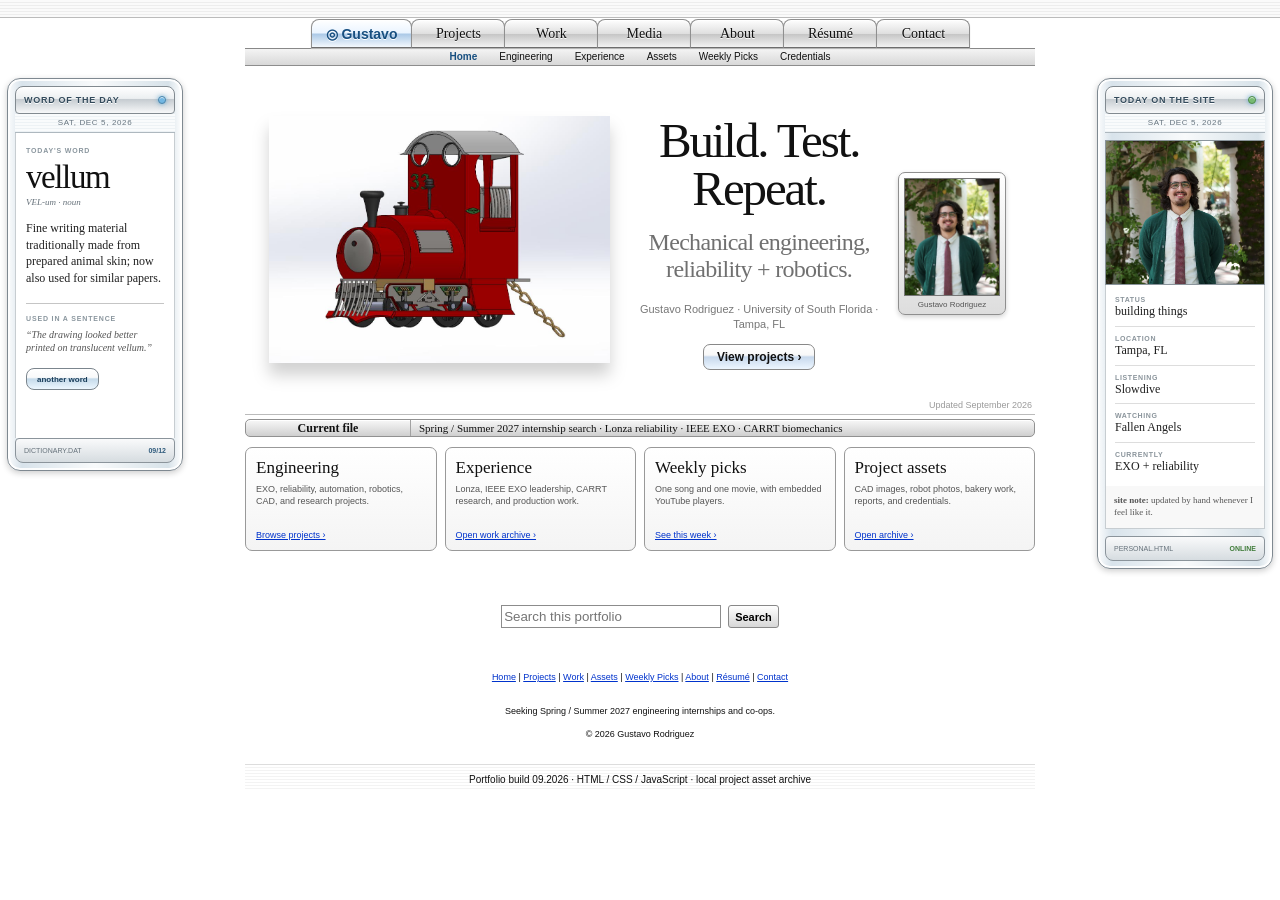
==== index.html @ 93cbeab0 "Add files via upload" ====
<!doctype html>
<html lang="en"><head><meta charset="utf-8"/><meta content="width=device-width,initial-scale=1" name="viewport"/><meta content="Gustavorodriguezpc" name="author"/><meta content="Gustavo Rodriguez mechanical engineering portfolio." name="description"/><title>Gustavo Rodriguez</title><link href="styles.css" rel="stylesheet"/></head><body data-page="home">
<aside aria-label="Word of the day" class="daily-dock left"><section class="daily-card"><div class="daily-titlebar"><span>WORD OF THE DAY</span><span class="daily-led"></span></div><div class="daily-date" data-daily-date=""></div><div class="daily-body"><div class="word-kicker">TODAY'S WORD</div><h2 class="daily-word" data-word=""></h2><div class="word-meta"><span data-pronunciation=""></span> · <span data-pos=""></span></div><p class="word-definition" data-definition=""></p><div class="word-rule"></div><div class="word-example-label">USED IN A SENTENCE</div><p class="word-example" data-example=""></p><button class="mini-aqua" data-next-word="" type="button">another word</button></div><div class="daily-status"><span>DICTIONARY.DAT</span><b data-word-index="">01/12</b></div></section></aside>
<aside aria-label="Today on Gustavo's site" class="daily-dock right"><section class="daily-card"><div class="daily-titlebar"><span>TODAY ON THE SITE</span><span class="daily-led alt"></span></div><div class="daily-date" data-daily-date=""></div><div class="site-photo"><img alt="Gustavo Rodriguez" id="sideHeadshot" src="gustavo-headshot-horizontal.webp"/></div><div class="site-lines"><div><small>STATUS</small><strong id="sideStatus">building things</strong></div><div><small>LOCATION</small><strong>Tampa, FL</strong></div><div><small>LISTENING</small><strong id="sideSong">Slowdive</strong></div><div><small>WATCHING</small><strong id="sideMovie">Fallen Angels</strong></div><div><small>CURRENTLY</small><strong id="sideCurrent">EXO + reliability</strong></div></div><div class="site-note"><b>site note:</b> updated by hand whenever I feel like it.</div><div class="daily-status"><span>PERSONAL.HTML</span><b class="online-dot">ONLINE</b></div></section></aside>
<div class="top-lines"></div>
<div class="wrap">
<nav aria-label="Main pages" class="tabs"><a class="tab home active" href="index.html">◎ Gustavo</a><a class="tab" href="projects.html">Projects</a><a class="tab" href="work.html">Work</a><a class="tab" href="media.html">Media</a><a class="tab" href="about.html">About</a><a class="tab" href="resume.html">Résumé</a><a class="tab" href="contact.html">Contact</a></nav>
<nav aria-label="Utility pages" class="subnav"><a class="active" href="index.html">Home</a><a href="projects.html">Engineering</a><a href="work.html">Experience</a><a href="assets.html">Assets</a><a href="media.html">Weekly Picks</a><a href="resume.html">Credentials</a></nav>
<main class="page-main">
<section class="hero" id="home"><div class="hero-grid"><div class="hero-image"><img alt="Gustavo Rodriguez steam locomotive CAD project" src="img-000.png"/></div><div class="hero-copy"><div class="hero-intro"><div class="hero-copy-text"><h1>Build. Test. Repeat.</h1><p class="dek">Mechanical engineering,<br/>reliability + robotics.</p><div class="small">Gustavo Rodriguez · University of South Florida · Tampa, FL</div><a class="cta" href="projects.html">View projects ›</a></div><div class="headshot-card"><img alt="Portrait of Gustavo Rodriguez" id="gustavoHeadshot" src="gustavo-headshot-horizontal.webp"/><small>Gustavo Rodriguez</small></div></div></div></div><div class="hero-date">Updated September 2026</div></section>
<div class="newsbar"><b>Current file</b><span id="newsStatus">Spring / Summer 2027 internship search · Lonza reliability · IEEE EXO · CARRT biomechanics</span></div>
<div class="quick-links">
<div class="quick-link"><h3>Engineering</h3><p>EXO, reliability, automation, robotics, CAD, and research projects.</p><a href="projects.html">Browse projects ›</a></div>
<div class="quick-link"><h3>Experience</h3><p>Lonza, IEEE EXO leadership, CARRT research, and production work.</p><a href="work.html">Open work archive ›</a></div>
<div class="quick-link"><h3>Weekly picks</h3><p>One song and one movie, with embedded YouTube players.</p><a href="media.html">See this week ›</a></div>
<div class="quick-link"><h3>Project assets</h3><p>CAD images, robot photos, bakery work, reports, and credentials.</p><a href="assets.html">Open archive ›</a></div>
</div>
</main>
<div class="search no-print"><input aria-label="Search portfolio" id="siteSearch" placeholder="Search this portfolio"/><button id="searchBtn" type="button">Search</button></div>
<div class="search-msg no-print" id="searchMsg"></div>
<footer class="footer"><div class="map"><a href="index.html">Home</a> | <a href="projects.html">Projects</a> | <a href="work.html">Work</a> | <a href="assets.html">Assets</a> | <a href="media.html">Weekly Picks</a> | <a href="about.html">About</a> | <a href="resume.html">Résumé</a> | <a href="contact.html">Contact</a></div><div>Seeking Spring / Summer 2027 engineering internships and co-ops.</div><div style="margin-top:7px">© 2026 Gustavo Rodriguez</div><div class="server">Portfolio build 09.2026 · HTML / CSS / JavaScript · local project asset archive</div></footer>
</div>
<script src="site-data.js"></script><script src="site.js"></script>
</body></html>
---- styles.css ----
*{box-sizing:border-box}html{scroll-behavior:smooth;background:#fff;color:#111}body{margin:0;font:12px/1.35 Arial,Helvetica,sans-serif;background:#fff;color:#111}a{color:#03c;text-decoration:underline}a:hover{color:#c00}.wrap{width:790px;max-width:calc(100vw - 22px);margin:0 auto}section,[id]{scroll-margin-top:58px}.flash-target{animation:flashTarget 1.15s ease}@keyframes flashTarget{0%,100%{background-color:transparent}25%,70%{background-color:#fff7c9}}
.top-lines{height:18px;background:repeating-linear-gradient(#fafafa 0 2px,#ededed 2px 3px);border-bottom:1px solid #bbb}.tabs{display:flex;align-items:flex-end;justify-content:center;height:31px;margin-top:-1px;position:relative;z-index:30}.tab{height:29px;min-width:94px;padding:6px 14px 0;text-align:center;text-decoration:none;color:#111;font:14px Georgia,'Times New Roman',serif;border:1px solid #8f8f8f;border-bottom-color:#6d6d6d;border-radius:8px 8px 0 0;background:linear-gradient(#fefefe,#dedede 52%,#c6c6c6 53%,#f2f2f2);box-shadow:inset 0 1px #fff,0 1px 1px #bbb;margin-right:-1px;text-shadow:0 1px #fff}.tab.home{font-family:Arial,sans-serif;font-weight:bold;color:#2f6cb3}.tab.active{background:linear-gradient(#fff,#eaf4ff 48%,#abc9e7 52%,#f3f8fd);color:#174f80}.subnav{height:18px;display:flex;justify-content:center;gap:22px;align-items:center;border-top:1px solid #888;border-bottom:1px solid #8d8d8d;background:linear-gradient(#f4f4f4,#d8d8d8);font-size:10px;white-space:nowrap;overflow:hidden;position:relative;z-index:29}.subnav a{color:#111;text-decoration:none}.subnav a:hover{text-decoration:underline}.subnav a.active{font-weight:bold;color:#174f80}
.hero{min-height:345px;position:relative;border-bottom:1px solid #bbb;background:#fff;overflow:hidden;padding:27px 24px 18px}.hero-grid{display:grid;grid-template-columns:46% 54%;align-items:center;min-height:285px}.hero-image{display:flex;align-items:center;justify-content:center;height:275px}.hero-image img{max-width:100%;max-height:255px;object-fit:contain;filter:drop-shadow(0 12px 8px rgba(0,0,0,.18))}.hero-copy{padding:8px 5px 0 26px;text-align:left}.hero-intro{display:grid;grid-template-columns:minmax(0,1fr) 108px;gap:16px;align-items:center}.hero-copy-text{text-align:center}.headshot-card{width:108px;padding:5px;border:1px solid #8f8f8f;border-radius:7px;background:linear-gradient(#fff,#ddd);box-shadow:inset 0 1px #fff,0 2px 5px rgba(0,0,0,.18)}.headshot-card img{display:block;width:96px;height:118px;object-fit:cover;object-position:center 24%;border:1px solid #777;background:#d7d7d7}.headshot-card small{display:block;text-align:center;font:8px/1.2 Arial,sans-serif;color:#555;padding-top:4px}.headshot-fallback{width:96px;height:118px;display:grid;place-items:center;border:1px solid #777;background:linear-gradient(#e9eef1,#cbd4da);font:34px Georgia,serif;color:#596b78}.hero h1{font:49px/.98 Georgia,'Times New Roman',serif;margin:0 0 16px;letter-spacing:-2.1px;font-weight:normal}.hero .dek{font:24px/1.12 Georgia,'Times New Roman',serif;color:#707070;margin:0 0 20px;letter-spacing:-.7px}.hero .small{font-size:11px;color:#777}.hero .cta,.aqua-btn{display:inline-block;margin-top:12px;padding:4px 13px;text-decoration:none;color:#111;border:1px solid #888;border-radius:7px;background:linear-gradient(#fff 0,#f8f8f8 42%,#c7d8ec 50%,#edf6ff 100%);box-shadow:inset 0 1px #fff;font-weight:bold;cursor:pointer}.hero-date{position:absolute;right:3px;bottom:3px;font-size:9px;color:#9a9a9a}.newsbar{height:18px;margin-top:4px;border:1px solid #919191;border-radius:5px;background:linear-gradient(#f8f8f8,#cfcfcf);box-shadow:inset 0 1px #fff;display:grid;grid-template-columns:165px 1fr;align-items:center;overflow:hidden}.newsbar b{text-align:center;font-family:Georgia,'Times New Roman',serif;font-size:12px;border-right:1px solid #a2a2a2}.newsbar span{padding-left:8px;font:11px Georgia,'Times New Roman',serif;white-space:nowrap;overflow:hidden;text-overflow:ellipsis}
.tiles{display:grid;grid-template-columns:repeat(2,minmax(0,1fr));gap:8px;margin:10px 0 11px}.tile{min-height:148px;border:1px solid #999;border-radius:7px;background:linear-gradient(#fff,#fafafa 70%,#ececec);box-shadow:0 1px 2px rgba(0,0,0,.16);padding:10px;position:relative;overflow:hidden}.tile-layout{display:grid;grid-template-columns:minmax(0,1fr) 72px;gap:12px;min-height:124px;align-items:start}.tile-copy{min-width:0;padding-bottom:24px}.tile h3{font:19px/1 Georgia,'Times New Roman',serif;margin:0 0 7px;font-weight:normal}.tile p{font-size:10px;line-height:1.28;margin:0;color:#333}.tile .badge{align-self:end;justify-self:end;width:64px;height:64px;border-radius:50%;display:grid;place-items:center;color:white;font:bold 22px Georgia,serif;text-shadow:0 1px 2px #333;border:1px solid #71839e;box-shadow:inset 0 0 0 1px rgba(255,255,255,.55),0 1px 2px rgba(0,0,0,.18);background:radial-gradient(circle at 35% 25%,#dff4ff 0 15%,#87b7dd 38%,#2b5b8b 80%)}.tile:nth-child(2) .badge{background:radial-gradient(circle at 35% 25%,#fff5d9 0 15%,#e2bb72 40%,#866128 80%);border-color:#876b3f}.tile:nth-child(3) .badge{background:radial-gradient(circle at 35% 25%,#e9fce5 0 15%,#8fbf7d 40%,#47713b 80%);border-color:#56734c}.tile:nth-child(4) .badge{background:radial-gradient(circle at 35% 25%,#f5e8ff 0 15%,#af8bd5 40%,#5e417a 80%);border-color:#73598a}.tile a.more{position:absolute;left:10px;bottom:10px;font-size:9px}.rule{height:1px;background:#aaa;margin:13px 0}.section-title{font:27px/1 Georgia,'Times New Roman',serif;font-weight:normal;margin:22px 0 4px;text-align:center}.section-sub{text-align:center;color:#777;font:14px Georgia,'Times New Roman',serif;margin-bottom:13px}.section-box{border:1px solid #aaa;border-radius:7px;background:#fff;box-shadow:0 1px 2px rgba(0,0,0,.12);padding:12px;margin:0 0 16px}
.media-grid{display:grid;grid-template-columns:1fr 1fr;gap:10px;margin:8px 0 16px}.player-box{border:1px solid #8e8e8e;border-radius:7px;background:#eee;box-shadow:0 1px 2px rgba(0,0,0,.2);overflow:hidden}.player-head{height:24px;background:linear-gradient(#fff,#d5d5d5 49%,#bcbcbc 50%,#efefef);border-bottom:1px solid #999;display:grid;grid-template-columns:55px 1fr 55px;align-items:center;text-align:center;font:bold 11px Georgia,'Times New Roman',serif}.player-head .dotset{text-align:left;padding-left:8px;color:#888;font-family:Arial,sans-serif;letter-spacing:1px}.player-head .open{text-align:right;padding-right:8px;font:9px Arial,sans-serif}.video{aspect-ratio:16/9;background:#111}.video iframe{display:block;width:100%;height:100%;border:0}.player-info{background:#fff;padding:9px 10px 10px;min-height:74px}.player-info .label{font-size:9px;text-transform:uppercase;color:#777;letter-spacing:.08em}.player-info .name{font:19px Georgia,'Times New Roman',serif;margin:2px 0 2px}.player-info .note{font-size:10px;color:#555}
.projects-list{margin:4px 0 16px;border-top:1px solid #aaa}.prow{display:grid;grid-template-columns:155px 1fr 125px;gap:12px;padding:11px 5px;border-bottom:1px solid #ccc;align-items:start}.prow b{font:16px Georgia,'Times New Roman',serif;font-weight:normal}.prow p{margin:0;font-size:10px;color:#444;line-height:1.38}.prow span{font-size:9px;color:#777;text-align:right}.experience-grid{display:grid;grid-template-columns:1fr 1fr;gap:9px}.xp{border:1px solid #aaa;border-radius:6px;padding:10px;background:linear-gradient(#fff,#f4f4f4);min-height:120px}.xp small{color:#777;font-size:8px;text-transform:uppercase}.xp h3{font:17px Georgia,serif;font-weight:normal;margin:3px 0 2px}.xp h4{font-size:10px;margin:0 0 7px;color:#444}.xp p{font-size:10px;line-height:1.35;margin:0;color:#333}
.asset-strip{display:flex;gap:8px;overflow-x:auto;padding:8px 3px 11px;scroll-snap-type:x proximity}.asset-thumb{flex:0 0 132px;width:132px;height:112px;padding:4px;border:1px solid #8e8e8e;border-radius:5px;background:linear-gradient(#fff,#ddd);cursor:pointer;position:relative;scroll-snap-align:start}.asset-thumb img{width:100%;height:92px;object-fit:contain;background:#fff;display:block}.asset-thumb span{position:absolute;right:6px;bottom:5px;font:bold 8px Arial;color:#555}.project-assets{display:grid;grid-template-columns:repeat(3,1fr);gap:8px;margin:8px 0}.asset-card{border:1px solid #999;border-radius:6px;background:#f7f7f7;padding:6px}.asset-card img{width:100%;height:145px;object-fit:cover;border:1px solid #aaa;background:#fff}.asset-card h3{font:16px Georgia,serif;font-weight:normal;margin:6px 2px 2px}.asset-card p{font-size:9px;color:#555;margin:0 2px 6px}.doc-grid{display:grid;grid-template-columns:repeat(2,1fr);gap:7px}.doc{display:grid;grid-template-columns:38px 1fr auto;gap:8px;align-items:center;padding:7px;border:1px solid #aaa;border-radius:5px;background:linear-gradient(#fff,#eee);text-decoration:none;color:#111}.doc:hover{color:#111;border-color:#555}.doc-icon{width:32px;height:38px;border:1px solid #888;background:white;display:grid;place-items:center;font:bold 9px Georgia,serif;color:#b22;box-shadow:inset 0 -8px #eee}.doc b{font:12px Georgia,serif;font-weight:normal}.doc small{display:block;color:#777;font-size:8px}.doc em{font-style:normal;color:#03c;font-size:9px}
.about-wrap{position:relative}.about-edit{position:absolute;right:0;top:-2px;border:0;background:none;color:#8b8b8b;font:9px Arial,sans-serif;text-decoration:underline;cursor:pointer;padding:2px 3px}.about-edit:hover{color:#333}.about-copy{font:14px/1.5 Georgia,'Times New Roman',serif;color:#333;max-width:640px;margin:0 auto 14px;text-align:center}.about-stats{display:grid;grid-template-columns:repeat(4,1fr);gap:6px}.stat{border:1px solid #aaa;border-radius:5px;padding:8px;text-align:center;background:linear-gradient(#fff,#eee)}.stat strong{display:block;font:18px Georgia,serif;font-weight:normal}.stat small{font-size:8px;color:#777;text-transform:uppercase}.contact-grid{display:grid;grid-template-columns:1fr 1fr;gap:8px}.contact-card{border:1px solid #aaa;border-radius:6px;padding:11px;background:#fafafa}.contact-card h3{font:17px Georgia,serif;font-weight:normal;margin:0 0 6px}.contact-card p{font-size:10px;color:#444;margin:0 0 7px}.skills{display:flex;gap:5px;flex-wrap:wrap}.skill{border:1px solid #aaa;border-radius:10px;padding:2px 8px;background:#f2f2f2;font-size:9px}.search{display:flex;justify-content:center;gap:7px;align-items:center;margin:16px 0}.search input{width:220px;height:23px;border:1px solid #8c8c8c}.search button{height:23px;border:1px solid #888;border-radius:3px;background:linear-gradient(#fff,#d7d7d7);font:bold 11px Arial,sans-serif}.search-msg{text-align:center;min-height:16px;color:#777;font-size:9px}.footer{text-align:center;font-size:9px;line-height:1.75;padding:4px 0 26px;color:#111}.footer .map{margin:6px 0 18px}.server{margin-top:22px;padding:6px 0 0;border-top:1px solid #ddd;background:repeating-linear-gradient(#fff 0 2px,#f3f3f3 2px 3px);font-size:10px}
/* side widgets */.daily-dock{position:fixed;top:78px;width:176px;z-index:20;color:#111;font-family:Arial,Helvetica,sans-serif}.daily-dock.left{left:7px}.daily-dock.right{right:7px}.daily-card{border:1px solid #7f8991;border-radius:13px;background:linear-gradient(90deg,#fbfcfd 0,#d8e3eb 8%,#f8fafb 50%,#d7e2e9 92%,#fff 100%);box-shadow:inset 0 0 0 2px rgba(255,255,255,.9),0 2px 6px rgba(0,0,0,.2);padding:7px;overflow:hidden}.daily-titlebar{height:28px;border:1px solid #828a90;border-radius:8px 8px 4px 4px;background:linear-gradient(#fff,#eceff1 44%,#c6ccd1 48%,#f7f8f9);display:flex;align-items:center;justify-content:space-between;padding:0 8px;font:bold 9px Arial,sans-serif;letter-spacing:.08em;color:#334a5b;text-shadow:0 1px #fff}.daily-led{width:8px;height:8px;border-radius:50%;background:#72b7e3;border:1px solid #4b86ac;box-shadow:inset 0 1px rgba(255,255,255,.8),0 0 5px rgba(78,156,205,.8)}.daily-led.alt{background:#76ba72;border-color:#4e8c4b}.daily-date{height:19px;display:flex;align-items:center;justify-content:center;color:#66747f;font:8px/1 Arial,sans-serif;letter-spacing:.08em;border-bottom:1px solid #aeb8bf;background:repeating-linear-gradient(#f9fbfc 0 2px,#edf2f5 2px 3px)}.daily-body{padding:14px 10px 11px;background:#fff;border-left:1px solid #c7cdd1;border-right:1px solid #c7cdd1;min-height:305px}.word-kicker,.word-example-label{font:bold 7px/1 Arial,sans-serif;letter-spacing:.12em;color:#8a969e}.daily-word{font:31px/.95 Georgia,'Times New Roman',serif;font-weight:normal;letter-spacing:-1.4px;margin:8px 0 4px;white-space:nowrap;overflow:hidden;width:100%;max-width:100%}.word-meta{font:9px Georgia,'Times New Roman',serif;color:#66717a;margin-bottom:13px;font-style:italic}.word-definition{font:12px/1.38 Georgia,'Times New Roman',serif;margin:0;color:#202020}.word-rule{height:1px;background:#c5c5c5;margin:16px 0 11px}.word-example{font:10px/1.38 Georgia,'Times New Roman',serif;color:#555;margin:6px 0 13px;font-style:italic}.mini-aqua{height:22px;padding:0 10px;border:1px solid #7b858d;border-radius:8px;background:linear-gradient(#fff 0,#f8f9fa 42%,#c5daea 50%,#edf7ff 100%);box-shadow:inset 0 1px #fff;font:bold 8px Arial,sans-serif;color:#173b58;cursor:pointer}.daily-status{height:25px;border:1px solid #8b949b;border-radius:4px 4px 8px 8px;background:linear-gradient(#f9fafb,#d6dce0);display:flex;align-items:center;justify-content:space-between;padding:0 8px;font:7px Arial,sans-serif;color:#65717a}.daily-status b{color:#315c7d}.online-dot{color:#417d3c!important}.site-photo{height:145px;margin:7px 0 0;border:1px solid #8a949b;background:#cdd6dc;overflow:hidden}.site-photo img{width:100%;height:100%;display:block;object-fit:cover;object-position:center 24%}.site-lines{background:#fff;border-left:1px solid #c7cdd1;border-right:1px solid #c7cdd1;padding:3px 9px 5px}.site-lines>div{padding:8px 0 7px;border-bottom:1px solid #ddd}.site-lines>div:last-child{border-bottom:0}.site-lines small{display:block;font:bold 7px Arial,sans-serif;color:#8b959c;letter-spacing:.09em;margin-bottom:2px}.site-lines strong{display:block;font:12px/1.15 Georgia,'Times New Roman',serif;font-weight:normal;color:#1f1f1f;overflow-wrap:anywhere}.site-note{font:9px/1.3 Georgia,'Times New Roman',serif;color:#555;background:#f8f8f8;border:1px solid #c7cdd1;border-top:0;padding:9px 8px 10px;margin-bottom:7px}
/* modal + lightbox */.modal,.lightbox{display:none;position:fixed;inset:0;background:rgba(0,0,0,.52);z-index:99;place-items:center;padding:18px}.modal.open,.lightbox.open{display:grid}.panel{width:min(680px,96vw);background:#eee;border:1px solid #666;border-radius:8px;box-shadow:0 12px 40px rgba(0,0,0,.4);overflow:hidden}.panel-title{height:27px;background:linear-gradient(#fff,#d5d5d5 49%,#bcbcbc 50%,#efefef);border-bottom:1px solid #888;text-align:center;padding-top:5px;font:bold 12px Georgia,'Times New Roman',serif}.panel-body{padding:13px;background:#f4f4f4}.formgrid{display:grid;grid-template-columns:1fr 1fr;gap:12px}fieldset{border:1px solid #aaa;background:#fff;padding:10px}legend{font:14px Georgia,'Times New Roman',serif}label{display:block;font-size:9px;color:#555;margin:7px 0 3px;text-transform:uppercase}input[type=text],textarea{width:100%;border:1px solid #888;font:11px Arial,sans-serif;padding:5px;background:white}textarea{height:65px;resize:vertical}.panel-actions{display:flex;justify-content:flex-end;gap:7px;margin-top:10px}.lightbox-inner{max-width:min(1000px,96vw);max-height:92vh;background:#eee;border:1px solid #555;border-radius:7px;padding:7px}.lightbox img{max-width:94vw;max-height:84vh;display:block;background:#fff}.lightbox-close{display:block;margin:6px auto 0}
@media(max-width:1180px){.daily-dock{width:154px}.daily-dock.left{left:2px}.daily-dock.right{right:2px}.daily-word{font-size:26px}.site-photo{height:126px}}@media(max-width:1030px){.daily-dock{display:none}}@media(max-width:700px){.wrap{max-width:100%;width:100%}.tabs{overflow-x:auto;justify-content:flex-start;padding-left:6px}.tab{min-width:90px}.subnav{gap:12px;justify-content:flex-start;padding:0 8px}.hero{padding:18px 12px}.hero-grid{grid-template-columns:1fr}.hero-image{height:190px}.hero-copy{padding:0 4px 8px}.hero-intro{grid-template-columns:1fr}.headshot-card{margin:4px auto 10px}.hero h1{font-size:40px}.hero .dek{font-size:20px}.tiles,.media-grid,.experience-grid,.project-assets,.doc-grid,.contact-grid{grid-template-columns:1fr;padding-left:6px;padding-right:6px}.newsbar{margin-left:6px;margin-right:6px;grid-template-columns:120px 1fr}.projects-list{margin-left:6px;margin-right:6px}.prow{grid-template-columns:110px 1fr}.prow span{grid-column:2;text-align:left}.about-stats{grid-template-columns:1fr 1fr}.formgrid{grid-template-columns:1fr}.section-box{margin-left:6px;margin-right:6px}}
@media print{.daily-dock,.top-lines,.tabs,.subnav,#media,#assets,.search,.footer,.about-edit,.no-print{display:none!important}.wrap{width:100%;max-width:none}.hero{min-height:0}.hero-image{display:none}.hero-grid{grid-template-columns:1fr}.headshot-card{float:right}.section-title{text-align:left}.experience-grid{grid-template-columns:1fr 1fr}.doc-grid{display:none}}

/* multipage additions */
.page-main{min-height:520px;padding:4px 0 22px}.page-main>section{animation:pageIn .16s ease-out}@keyframes pageIn{from{opacity:.88;transform:translateY(2px)}to{opacity:1;transform:none}}
.tabs .tab,.subnav a{cursor:pointer}.page-note{font:10px Georgia,'Times New Roman',serif;color:#777;text-align:center;margin:0 0 12px}.quick-links{display:grid;grid-template-columns:repeat(4,1fr);gap:8px;margin:10px 0 14px}.quick-link{border:1px solid #999;border-radius:7px;background:linear-gradient(#fff,#f4f4f4);padding:10px;min-height:104px;position:relative}.quick-link h3{font:17px Georgia,serif;font-weight:normal;margin:0 0 5px}.quick-link p{font-size:9px;color:#555;margin:0 0 22px;line-height:1.35}.quick-link a{position:absolute;bottom:9px;left:10px;font-size:9px}.about-edit{opacity:.38;transition:opacity .15s}.about-edit:hover{opacity:1}.page-return{font-size:9px;margin:6px 0 0}.editor-note{font-size:9px;color:#666;margin:7px 0 0}.site-photo img{object-position:center 22%}.search{margin-top:18px}
@media(max-width:700px){.quick-links{grid-template-columns:1fr 1fr}.page-main{padding-left:0;padding-right:0}}

/* about + resume image/PDF updates */
.about-profile{display:grid;grid-template-columns:190px minmax(0,1fr);gap:24px;align-items:center;max-width:690px;margin:24px auto 18px}.about-photo-card{border:1px solid #8f8f8f;border-radius:8px;padding:6px;background:linear-gradient(#fff,#e8e8e8);box-shadow:inset 0 1px #fff,0 2px 5px rgba(0,0,0,.14)}.about-photo-card img{display:block;width:100%;height:215px;object-fit:cover;object-position:center 22%;border:1px solid #777;background:#d7d7d7}.about-photo-caption{text-align:center;font:8px/1.25 Arial,sans-serif;color:#666;padding:5px 2px 1px}.about-profile-copy .section-title,.about-profile-copy .section-sub,.about-profile-copy .about-copy{text-align:left;margin-left:0;margin-right:0}.about-profile-copy .section-title{margin-top:0}.about-profile-copy .about-copy{max-width:none}.about-actions-row{display:flex;align-items:center;gap:12px;margin-top:8px}.about-actions-row .aqua-btn{margin-top:0}.about-text-link{font-size:9px}.resume-toolbar{display:flex;justify-content:center;gap:8px;margin:0 0 10px}.resume-toolbar .aqua-btn{margin-top:0}.resume-layout{display:grid;grid-template-columns:165px minmax(0,1fr);gap:10px;align-items:start}.resume-mini-profile{border:1px solid #aaa;border-radius:7px;background:linear-gradient(#fff,#f1f1f1);padding:9px;font:10px/1.35 Georgia,'Times New Roman',serif;color:#333}.resume-mini-profile h3{font:18px/1 Georgia,'Times New Roman',serif;font-weight:normal;margin:8px 0 5px}.resume-mini-profile p{margin:7px 0}.resume-headshot{border:1px solid #888;background:#ddd;padding:3px}.resume-headshot img{display:block;width:100%;height:168px;object-fit:cover;object-position:center 22%;background:#d6d6d6}.resume-mini-rule{height:1px;background:#bbb;margin:10px 0}.resume-pdf-shell{border:1px solid #999;border-radius:7px;padding:4px;background:linear-gradient(#fff,#ddd);box-shadow:0 1px 2px rgba(0,0,0,.12)}.resume-pdf-shell object{display:block;width:100%;height:790px;border:0;background:#fff}.pdf-fallback{padding:30px;text-align:center;font:12px Georgia,serif}.resume-notes{margin-top:10px}.resume-notes h3{font:18px Georgia,serif;font-weight:normal;margin:0 0 7px}.resume-notes p{font-size:10px;line-height:1.4}.about-photo-card .headshot-fallback,.resume-headshot .headshot-fallback{width:100%;height:215px}.resume-headshot .headshot-fallback{height:168px}
@media(max-width:700px){.about-profile{grid-template-columns:1fr;padding:0 12px}.about-photo-card{max-width:260px;margin:0 auto}.about-profile-copy .section-title,.about-profile-copy .section-sub,.about-profile-copy .about-copy{text-align:center}.about-actions-row{justify-content:center}.resume-layout{grid-template-columns:1fr;padding:0 6px}.resume-mini-profile{display:grid;grid-template-columns:120px 1fr;column-gap:10px}.resume-headshot{grid-row:1 / span 6}.resume-pdf-shell object{height:620px}}

/* About page photo row */
.about-photo-grid{display:grid;grid-template-columns:1.45fr .78fr .78fr;gap:8px;margin:14px 0 2px}.about-snapshot{margin:0;border:1px solid #999;border-radius:6px;padding:4px;background:linear-gradient(#fff,#e9e9e9);box-shadow:0 1px 2px rgba(0,0,0,.13);overflow:hidden}.about-snapshot img{display:block;width:100%;height:168px;object-fit:cover;border:1px solid #888;background:#ddd}.about-snapshot.wide img{object-position:center 30%}.about-snapshot:nth-child(2) img{object-fit:contain;background:#fff}.about-snapshot:nth-child(3) img{object-position:center 52%}.about-snapshot figcaption{text-align:center;padding:4px 2px 1px;color:#666;font:8px/1.25 Arial,sans-serif}.about-photo-card img{height:250px;object-position:center 28%}.about-profile{grid-template-columns:205px minmax(0,1fr);max-width:720px}.about-stats{margin-top:6px}
@media(max-width:700px){.about-photo-grid{grid-template-columns:1fr 1fr;padding:0 8px}.about-snapshot.wide{grid-column:1/-1}.about-snapshot img{height:155px}.about-snapshot.wide img{height:190px}.about-photo-card img{height:255px}}

/* About page: keep exactly two Gustavo photos total (portrait + horizontal). */





/* About page stays to two visible photos total. */
body[data-page="about"] .daily-dock.right .site-photo{display:none}

.snapshot-link{display:block;color:inherit;text-decoration:none}
.mime-card{display:flex;flex-direction:column;height:100%}
.mime-poster{height:168px;border:1px solid #888;background:linear-gradient(180deg,#eef2f5 0%,#d8e0e7 100%);display:flex;flex-direction:column;align-items:center;justify-content:center;gap:6px;color:#384d63;letter-spacing:.04em;text-align:center}
.mime-poster-label{font:700 9px/1 Arial,sans-serif;text-transform:uppercase;color:#7a8897;letter-spacing:.18em}
.mime-poster-title{font:700 34px/1 Georgia,'Times New Roman',serif;letter-spacing:.06em}
.mime-poster-sub{font:700 14px/1.1 Georgia,'Times New Roman',serif;color:#24384d}.mime-poster-meta{font:9px/1.2 Arial,sans-serif;text-transform:uppercase;color:#697684;letter-spacing:.12em;padding:0 10px}
.about-snapshot.mime-card figcaption{margin-top:auto}
@media(max-width:700px){.mime-poster{height:155px}}
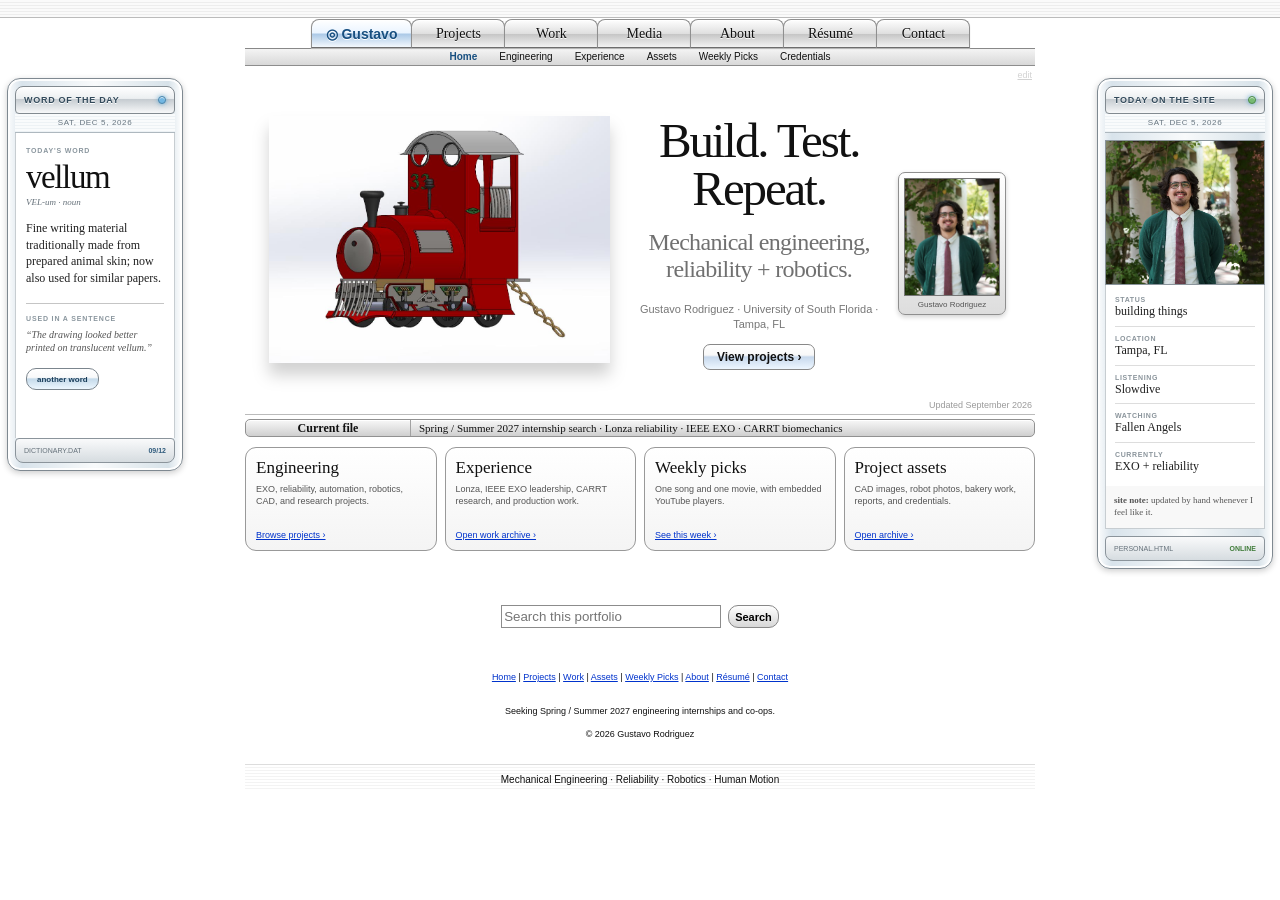
==== commit a9a16ff1: "Add files via upload" ====
--- a/index.html
+++ b/index.html
@@ -18,7 +18,7 @@
 </main>
 <div class="search no-print"><input aria-label="Search portfolio" id="siteSearch" placeholder="Search this portfolio"/><button id="searchBtn" type="button">Search</button></div>
 <div class="search-msg no-print" id="searchMsg"></div>
-<footer class="footer"><div class="map"><a href="index.html">Home</a> | <a href="projects.html">Projects</a> | <a href="work.html">Work</a> | <a href="assets.html">Assets</a> | <a href="media.html">Weekly Picks</a> | <a href="about.html">About</a> | <a href="resume.html">Résumé</a> | <a href="contact.html">Contact</a></div><div>Seeking Spring / Summer 2027 engineering internships and co-ops.</div><div style="margin-top:7px">© 2026 Gustavo Rodriguez</div><div class="server">Portfolio build 09.2026 · HTML / CSS / JavaScript · local project asset archive</div></footer>
+<footer class="footer"><div class="map"><a href="index.html">Home</a> | <a href="projects.html">Projects</a> | <a href="work.html">Work</a> | <a href="assets.html">Assets</a> | <a href="media.html">Weekly Picks</a> | <a href="about.html">About</a> | <a href="resume.html">Résumé</a> | <a href="contact.html">Contact</a></div><div>Seeking Spring / Summer 2027 engineering internships and co-ops.</div><div style="margin-top:7px">© 2026 Gustavo Rodriguez</div><div class="server">Mechanical Engineering · Reliability · Robotics · Human Motion</div></footer>
 </div>
-<script src="site-data.js"></script><script src="site.js"></script>
+<script src="site-data.js"></script><script src="project-media.js"></script><script src="portfolio-content.js"></script><script src="content-editor.js"></script><script src="site.js"></script>
 </body></html>
--- a/styles.css
+++ b/styles.css
@@ -42,3 +42,24 @@
 .mime-poster-sub{font:700 14px/1.1 Georgia,'Times New Roman',serif;color:#24384d}.mime-poster-meta{font:9px/1.2 Arial,sans-serif;text-transform:uppercase;color:#697684;letter-spacing:.12em;padding:0 10px}
 .about-snapshot.mime-card figcaption{margin-top:auto}
 @media(max-width:700px){.mime-poster{height:155px}}
+
+/* v14: bubblier Aqua treatment + project media mini windows */
+.tile,.section-box,.xp,.stat,.quick-link,.contact-card,.about-photo-card,.about-snapshot,.resume-mini-profile,.resume-pdf-shell{border-radius:11px}
+.aqua-btn,.mini-aqua,.gallery-chip,.search button{border-radius:10px}
+.tile,.xp,.stat,.about-snapshot,.prow{box-shadow:inset 0 1px rgba(255,255,255,.95),0 2px 4px rgba(0,0,0,.11)}
+.projects-list{border-top:0;display:grid;gap:7px;margin-top:10px}
+.prow{grid-template-columns:155px 1fr 136px;border:1px solid #aaa;border-radius:11px;padding:11px 10px;background:linear-gradient(#fff,#f9f9f9 67%,#eceff2);transition:transform .12s ease,border-color .12s ease,box-shadow .12s ease}
+.prow:hover{border-color:#7f9eb6;box-shadow:inset 0 1px #fff,0 3px 7px rgba(51,92,124,.14);transform:translateY(-1px)}
+.prow-meta{display:flex;flex-direction:column;align-items:flex-end;gap:7px;min-width:0}.prow-meta span{display:block;text-align:right}.gallery-chip{min-height:24px;padding:2px 9px;border:1px solid #7a8e9b;background:linear-gradient(#fff 0,#f7fbfd 40%,#c7deee 51%,#edf8ff 100%);box-shadow:inset 0 1px #fff;color:#174968;font:bold 8px Arial,sans-serif;white-space:nowrap;cursor:pointer}.gallery-chip:hover{border-color:#47799a;background:linear-gradient(#fff,#dceef9 49%,#afcfdf 51%,#effaff)}.gallery-empty{font:italic 8px Georgia,serif!important;color:#999!important}
+.snapshot-link{appearance:none;width:100%;padding:0;border:0;background:none;color:inherit;text-align:inherit;cursor:pointer}.snapshot-link .about-snapshot{height:100%;transition:transform .12s ease,border-color .12s ease,box-shadow .12s ease}.snapshot-link:hover .about-snapshot{border-color:#6f91a8;box-shadow:inset 0 1px #fff,0 4px 9px rgba(51,92,124,.18);transform:translateY(-2px)}
+.about-photo-grid .about-snapshot:nth-child(2) img{object-fit:cover;background:#ddd}.about-photo-grid .about-snapshot:nth-child(3) img{object-fit:cover;object-position:center 50%}
+
+.gallery-open{overflow:hidden}.gallery-modal{position:fixed;inset:0;z-index:9999;display:grid;place-items:center;padding:18px;background:rgba(29,39,49,.45);backdrop-filter:blur(3px);opacity:1;visibility:visible;transition:opacity .14s ease}.gallery-modal[aria-hidden="true"]{opacity:0;visibility:hidden;pointer-events:none}.gallery-window{width:min(760px,calc(100vw - 30px));max-height:min(760px,calc(100vh - 34px));overflow:auto;border:1px solid #6f7880;border-radius:15px;background:linear-gradient(90deg,#eff4f7 0,#fff 4%,#fff 96%,#e3ebf0 100%);box-shadow:inset 0 0 0 2px rgba(255,255,255,.95),0 18px 48px rgba(0,0,0,.32)}
+.gallery-bar{position:sticky;top:0;z-index:5;display:grid;grid-template-columns:90px 1fr 34px;align-items:center;min-height:34px;padding:4px 7px;border-bottom:1px solid #777;border-radius:14px 14px 0 0;background:linear-gradient(#fff 0,#edf0f2 44%,#bcc4ca 49%,#f7f8f8 100%);box-shadow:inset 0 1px #fff;text-align:center}.gallery-bar strong{font:14px Georgia,'Times New Roman',serif;font-weight:normal;color:#1d2f3b}.gallery-lights{display:flex;gap:6px;padding-left:3px}.gallery-lights i{width:11px;height:11px;border-radius:50%;border:1px solid #8a6a6a;background:radial-gradient(circle at 35% 30%,#fff 0 8%,#ee8686 30%,#b44646 78%);box-shadow:inset 0 1px rgba(255,255,255,.7)}.gallery-lights i:nth-child(2){border-color:#8e865a;background:radial-gradient(circle at 35% 30%,#fff 0 8%,#f3d983 30%,#b29137 78%)}.gallery-lights i:nth-child(3){border-color:#668368;background:radial-gradient(circle at 35% 30%,#fff 0 8%,#9ddd9a 30%,#4c9650 78%)}.gallery-close{width:25px;height:25px;padding:0;border:1px solid #7b858d;border-radius:50%;background:linear-gradient(#fff,#d8e2e8);font:18px/1 Arial,sans-serif;color:#354b5a;cursor:pointer}.gallery-tabs{display:flex;justify-content:center;gap:6px;padding:8px;border-bottom:1px solid #b9c2c8;background:#edf2f5}.gallery-tabs button{min-width:82px;height:25px;padding:0 11px;border:1px solid #879199;border-radius:12px;background:linear-gradient(#fff,#dde5ea);font:9px Arial,sans-serif;color:#334b5b;cursor:pointer}.gallery-tabs button.active{background:linear-gradient(#f9fdff 0,#d7edf9 45%,#8fc3df 50%,#e8f7ff 100%);border-color:#5f89a4;font-weight:bold;color:#123d58}.gallery-stage{display:grid;place-items:center;min-height:360px;padding:12px;background:repeating-linear-gradient(0deg,#f8fafb 0 2px,#f2f5f6 2px 3px)}.gallery-image,.gallery-video{display:block;width:100%;max-width:690px;height:min(470px,55vh);object-fit:contain;border:1px solid #7c858b;background:#111;box-shadow:0 2px 8px rgba(0,0,0,.18)}iframe.gallery-video{border:1px solid #6f7880}.gallery-caption{min-height:34px;padding:9px 14px 7px;text-align:center;color:#4e5960;font:11px/1.35 Georgia,'Times New Roman',serif;background:#fff}.gallery-thumbs{display:flex;gap:6px;overflow-x:auto;padding:8px 10px;border-top:1px solid #c0c8cd;border-bottom:1px solid #aeb8be;background:#e9eef1}.gallery-thumb{flex:0 0 74px;height:58px;padding:2px;border:1px solid #8f999f;border-radius:8px;background:linear-gradient(#fff,#dfe6ea);cursor:pointer;overflow:hidden}.gallery-thumb.active{border-color:#3679a5;box-shadow:0 0 0 2px rgba(68,137,180,.22)}.gallery-thumb img{display:block;width:100%;height:100%;object-fit:cover;border-radius:5px}.gallery-video-thumb{display:grid;place-items:center;width:100%;height:33px;border-radius:5px;background:#2f4657;color:#fff;font:20px Arial,sans-serif}.gallery-thumb small{display:block;margin-top:2px;font:7px Arial,sans-serif;color:#44535e}.gallery-nav{display:grid;grid-template-columns:1fr auto 1fr;align-items:center;gap:8px;padding:9px 11px 11px}.gallery-nav button{height:26px;border:1px solid #7d8991;border-radius:10px;background:linear-gradient(#fff 0,#f8fbfd 42%,#c7dbe8 50%,#eef8fd 100%);font:bold 8px Arial,sans-serif;color:#264f69;cursor:pointer}.gallery-nav button:last-child{justify-self:end}.gallery-nav button:first-child{justify-self:start}.gallery-nav span{font:9px Arial,sans-serif;color:#667680}.gallery-missing{display:flex;flex-direction:column;gap:8px;text-align:center;color:#64717a}.gallery-missing b{font:18px Georgia,serif;font-weight:normal}.gallery-missing span{font:10px Arial,sans-serif}
+@media(max-width:700px){.prow{grid-template-columns:105px 1fr}.prow-meta{grid-column:2;align-items:flex-start}.prow-meta span{text-align:left}.gallery-window{width:calc(100vw - 12px);max-height:calc(100vh - 16px)}.gallery-stage{min-height:260px;padding:7px}.gallery-image,.gallery-video{height:46vh}.gallery-bar{grid-template-columns:72px 1fr 30px}.gallery-tabs{overflow-x:auto;justify-content:flex-start}.gallery-thumb{flex-basis:64px;height:52px}}
+.project-media-shelf{display:flex;flex-wrap:wrap;align-items:center;justify-content:center;gap:6px;margin:14px 0 4px;padding:10px;border:1px solid #a7b0b6;border-radius:13px;background:linear-gradient(#fbfdfe,#edf2f5 52%,#e0e7eb);box-shadow:inset 0 1px #fff,0 2px 4px rgba(0,0,0,.1)}.project-media-shelf>span{margin-right:5px;color:#677680;font:9px Arial,sans-serif;text-transform:uppercase;letter-spacing:.08em}.project-media-shelf button{height:27px;padding:0 11px;border:1px solid #7c8c97;border-radius:13px;background:linear-gradient(#fff 0,#f7fbfd 42%,#c7dce9 50%,#eff9ff 100%);box-shadow:inset 0 1px #fff;color:#204b66;font:bold 8px Arial,sans-serif;cursor:pointer}.project-media-shelf button:hover{border-color:#47799a;background:linear-gradient(#fff,#dceef9 49%,#afcfdf 51%,#effaff)}
+
+/* owner content manager */
+.global-edit{position:absolute;right:0;top:-2px;border:0;background:none;color:#8b8b8b;font:9px Arial,sans-serif;text-decoration:underline;cursor:pointer;padding:2px 3px;opacity:.38;transition:opacity .15s}.global-edit:hover{opacity:1;color:#333}.cm-open{overflow:hidden}.content-manager{position:fixed;inset:0;z-index:12000;display:grid;place-items:center;padding:16px;background:rgba(25,34,42,.48);backdrop-filter:blur(3px);opacity:1;visibility:visible;transition:opacity .15s ease}.content-manager[aria-hidden="true"]{opacity:0;visibility:hidden;pointer-events:none}.cm-window{width:min(980px,calc(100vw - 24px));max-height:calc(100vh - 28px);display:flex;flex-direction:column;overflow:hidden;border:1px solid #677681;border-radius:18px;background:linear-gradient(90deg,#edf3f6,#fff 4%,#fff 96%,#e5edf1);box-shadow:inset 0 0 0 2px rgba(255,255,255,.9),0 20px 60px rgba(0,0,0,.34)}.cm-bar{display:grid;grid-template-columns:110px 1fr 34px;align-items:center;min-height:38px;padding:5px 8px;border-bottom:1px solid #7c878f;border-radius:17px 17px 0 0;background:linear-gradient(#fff 0,#edf1f3 43%,#bcc5cb 49%,#f8f9fa 100%);box-shadow:inset 0 1px #fff;text-align:center}.cm-bar strong{font:15px Georgia,'Times New Roman',serif;font-weight:normal;color:#243b4a}.cm-lights{display:flex;gap:7px}.cm-lights i{width:12px;height:12px;border-radius:50%;border:1px solid #8a6a6a;background:radial-gradient(circle at 35% 30%,#fff 0 8%,#ee8686 30%,#b44646 78%)}.cm-lights i:nth-child(2){border-color:#8e865a;background:radial-gradient(circle at 35% 30%,#fff 0 8%,#f3d983 30%,#b29137 78%)}.cm-lights i:nth-child(3){border-color:#668368;background:radial-gradient(circle at 35% 30%,#fff 0 8%,#9ddd9a 30%,#4c9650 78%)}.cm-close{width:27px;height:27px;padding:0;border:1px solid #78858e;border-radius:50%;background:linear-gradient(#fff,#d8e3e9);color:#334c5d;font:19px/1 Arial,sans-serif;cursor:pointer}.cm-tabs{display:flex;gap:5px;padding:8px 10px;overflow-x:auto;border-bottom:1px solid #b7c1c7;background:#e9eff2}.cm-tabs button{flex:0 0 auto;min-width:100px;height:28px;padding:0 12px;border:1px solid #89959d;border-radius:14px;background:linear-gradient(#fff,#dde6eb);font:9px Arial,sans-serif;color:#385064;cursor:pointer}.cm-tabs button.active{border-color:#5684a2;background:linear-gradient(#fff 0,#e6f6ff 43%,#9ed2ee 50%,#eefaff 100%);color:#154360;font-weight:bold}.cm-body{overflow:auto;padding:14px;background:repeating-linear-gradient(0deg,#f7f9fa 0 2px,#f1f4f6 2px 3px)}.cm-section h2{margin:0 0 12px;font:normal 24px Georgia,'Times New Roman',serif;color:#253c4b}.cm-section h3{margin:16px 0 7px;font:normal 16px Georgia,'Times New Roman',serif;color:#344a58}.cm-grid{display:grid;gap:9px}.cm-grid.two{grid-template-columns:repeat(2,minmax(0,1fr))}.cm-field{display:block;margin:0;color:#536571;font:8px Arial,sans-serif;text-transform:uppercase;letter-spacing:.06em}.cm-field span{display:block;margin:0 0 4px}.cm-field input,.cm-field textarea,.cm-field select{width:100%;min-height:34px;padding:7px 8px;border:1px solid #9ba8b0;border-radius:10px;background:#fff;box-shadow:inset 0 1px 2px rgba(0,0,0,.08);color:#1f2b33;font:11px/1.4 Arial,sans-serif;text-transform:none;letter-spacing:0}.cm-field textarea{min-height:82px;resize:vertical}.cm-wide{grid-column:1/-1}.cm-list{display:grid;gap:9px}.cm-list-head{display:flex;align-items:center;justify-content:space-between;gap:8px;margin-top:15px}.cm-list-head h3{margin:0}.cm-card{padding:10px;border:1px solid #a4afb6;border-radius:14px;background:linear-gradient(#fff,#f3f6f8);box-shadow:inset 0 1px #fff,0 2px 5px rgba(0,0,0,.07)}.cm-card-head{display:flex;justify-content:space-between;align-items:center;gap:10px;margin-bottom:9px}.cm-card-head strong{font:normal 14px Georgia,'Times New Roman',serif;color:#273b48}.cm-card-head>div{display:flex;gap:4px;flex-wrap:wrap;justify-content:flex-end}.cm-mini,.cm-actions button,.cm-aqua{min-height:26px;padding:3px 9px;border:1px solid #7d8d97;border-radius:12px;background:linear-gradient(#fff 0,#f8fbfd 42%,#c9dde9 50%,#eff9ff 100%);box-shadow:inset 0 1px #fff;color:#244d67;font:bold 8px Arial,sans-serif;cursor:pointer}.cm-mini.primary,.cm-aqua{border-color:#5683a1;background:linear-gradient(#fff 0,#edfaff 42%,#a9d3e8 50%,#effbff 100%);color:#174662}.cm-mini.danger{color:#7b2d34;border-color:#a98084;background:linear-gradient(#fff,#f2dfe1)}.cm-gallery-top{display:grid;grid-template-columns:minmax(230px,1fr) auto auto;gap:8px;align-items:end;margin-bottom:12px}.cm-helper,.cm-save-note,.cm-empty{color:#687984;font:9px/1.45 Arial,sans-serif}.cm-helper{margin:5px 0 10px}.cm-empty{padding:20px;text-align:center;border:1px dashed #a8b4bb;border-radius:12px;background:#fff}.cm-json{min-height:260px!important;font:10px/1.45 'Courier New',monospace!important;white-space:pre}.cm-footer{display:flex;align-items:center;justify-content:space-between;gap:12px;padding:9px 10px;border-top:1px solid #aab5bc;background:linear-gradient(#eef3f5,#dfe7eb)}.cm-save-note{max-width:410px}.cm-actions{display:flex;gap:5px;flex-wrap:wrap;justify-content:flex-end}.cm-actions button{min-height:28px}.cm-actions .cm-aqua{font-weight:bold}.cm-section select{appearance:auto}.cm-section .cm-field+ .cm-field{margin:0}
+@media(max-width:760px){.cm-window{width:calc(100vw - 10px);max-height:calc(100vh - 12px)}.cm-bar{grid-template-columns:80px 1fr 30px}.cm-grid.two{grid-template-columns:1fr}.cm-wide{grid-column:auto}.cm-gallery-top{grid-template-columns:1fr 1fr}.cm-gallery-top .cm-field{grid-column:1/-1}.cm-card-head{align-items:flex-start;flex-direction:column}.cm-card-head>div{justify-content:flex-start}.cm-footer{align-items:flex-start;flex-direction:column}.cm-actions{justify-content:flex-start}.cm-tabs button{min-width:88px}.global-edit{right:6px}}
+@media print{.global-edit,.content-manager{display:none!important}}
